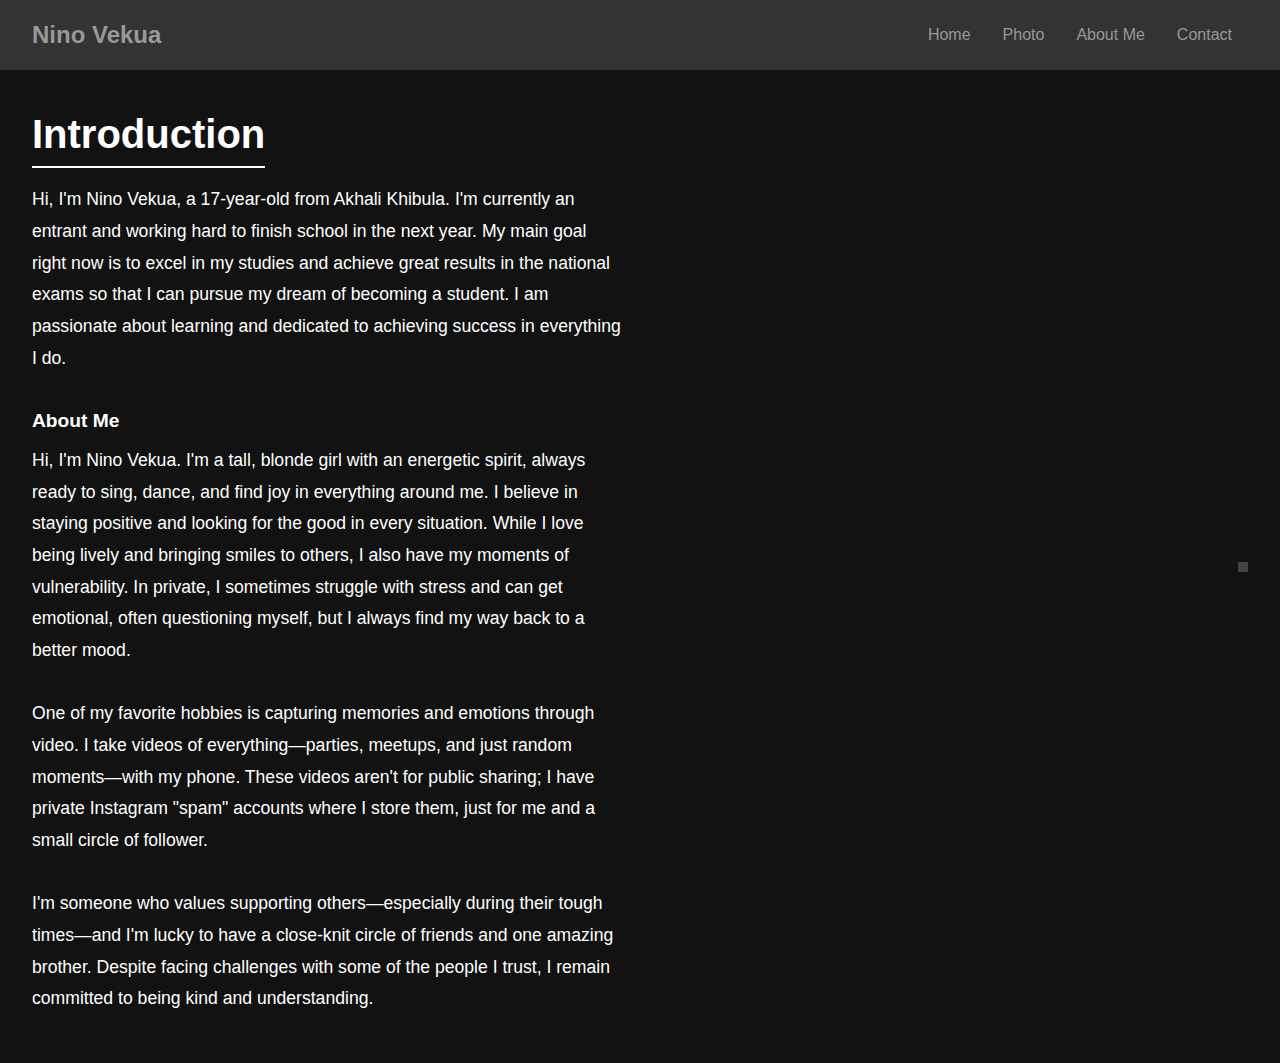
==== about.html @ 5b5ff113 "Add files via upload" ====
<!DOCTYPE html>
<html lang="en">
<head>
    <meta charset="UTF-8">
    <meta name="viewport" content="width=device-width, initial-scale=1.0">
    <title>About Me</title>
    <link rel="stylesheet" href="./about.css">
    <link rel="stylesheet" href="./photos/">
</head>
<body>


    <header>
        <div class="header-title">Nino Vekua</div>
        <nav>
            <ul>
                <li><a href="./index.html">Home</a></li>
                <li><a href="./photo.html">Photo</a></li>
                <li><a href="./about.html">About Me</a></li>
                <li><a href="./contact.html">Contact</a></li>
            </ul>
            <div class="menu-icon">☰</div>
        </nav>
    </header>

    <main>
        <section class="introduction">
            <div class="text-content">
                <h1>Introduction</h1>
                <p>Hi, I'm Nino Vekua, a 17-year-old from Akhali Khibula. I'm currently an entrant and working hard to
                     finish school in the next year. My main goal right now is to excel in my studies and achieve great 
                     results in the national exams so that I can pursue my dream of becoming a student. I am passionate
                     about learning and dedicated to achieving success in everything I do.</p>
                <div class="info-boxes">
                    <div>
                        <h2>About Me</h2>
                        <p>Hi, I'm Nino Vekua. I'm a tall, blonde girl with an energetic spirit, always ready to sing, dance, and find
                            joy in everything around me. I believe in staying positive and looking for the good in every situation.
                            While I love being lively and bringing smiles to others, I also have my moments of vulnerability. In
                            private, I sometimes struggle with stress and can get emotional, often questioning myself, but I always
                            find my way back to a better mood. <br>
                            <br>
                            One of my favorite hobbies is capturing memories and emotions through video. I take videos of
                            everything—parties, meetups, and just random moments—with my phone. These videos aren't for 
                            public sharing; I have private Instagram "spam" accounts where I store them, just for me and a small 
                            circle of follower. <br>
                            <br>
                            I'm someone who values supporting others—especially during their tough times—and I'm lucky to 
                            have a close-knit circle of friends and one amazing brother. Despite facing challenges with some of 
                            the people I trust, I remain committed to being kind and understanding.</p>
                    </div>
                </div>
            </div>
            <div class="image-content">
                <img src="./photos/472914928_1836471460440356_1441881087902243825_n.jpg" alt="">
            </div>
        </section>

    </main>
    
    <script src="./script.js"></script>
</body>
</html>
---- about.css ----
* {
    margin: 0;
    padding: 0;
    box-sizing: border-box;
}

body {
    font-family: Arial, sans-serif;
    background-color: #121212;
    color: #ffffff;
    line-height: 1.6;
}

header {
    display: flex;
    justify-content: space-between;
    align-items: center;
    padding: 1rem 2rem;
    background-color: #333;
}

.header-title {
    font-size: 1.5rem;
    font-weight: bold;
    color: #999999;
}

nav ul {
    display: flex;
    list-style: none;
}

nav ul li {
    margin: 0 1rem;
}

nav ul li a {
    color: #999999;
    text-decoration: none;
}

nav ul li a:hover {
    color: #f39c12;
}

.menu-icon {
    display: none;
    font-size: 1.5rem;
    cursor: pointer;
}

.introduction {
    display: flex;
    align-items: center;
    justify-content: space-between;
    padding: 2rem;
}

.text-content {
    flex: 1;
    padding-right: 2rem;
}

.text-content h1 {
    font-size: 2.5rem;
    margin-bottom: 1rem;
    border-bottom: 2px solid #fff;
    display: inline-block;
}

.info-boxes {
    display: flex;
    margin-top: 2rem;
}

.info-boxes > div {
    flex: 1;
    margin-right: 1rem;
}

.info-boxes > div:last-child {
    margin-right: 0;
}

.info-boxes h2 {
    font-size: 1.2rem;
    margin-bottom: 0.5rem;
}

.image-content {
    flex: 1;
    text-align: right;
}

.image-content img {
    width: 100%;
    height: auto;
    border: 5px solid #444;
}

@media (max-width: 768px) {
    .introduction {
        flex-direction: column;
        text-align: center;
    }

    .text-content {
        padding-right: 0;
        margin-bottom: 2rem;
    }

    .image-content {
        text-align: center;
    }

    .menu-icon {
        display: block;
    }

    nav ul {
        display: none;
        flex-direction: column;
        align-items: center;
        width: 100%;
        background-color: #333;
        position: absolute;
        top: 60px;
        left: 0;
        padding: 1rem 0;
    }

    nav ul.active {
        display: flex;
    }

    nav ul li {
        margin: 1rem 0;
    }
}

p {
    font-size: 1.1rem;
    line-height: 1.8;
    margin-bottom: 1rem;
}
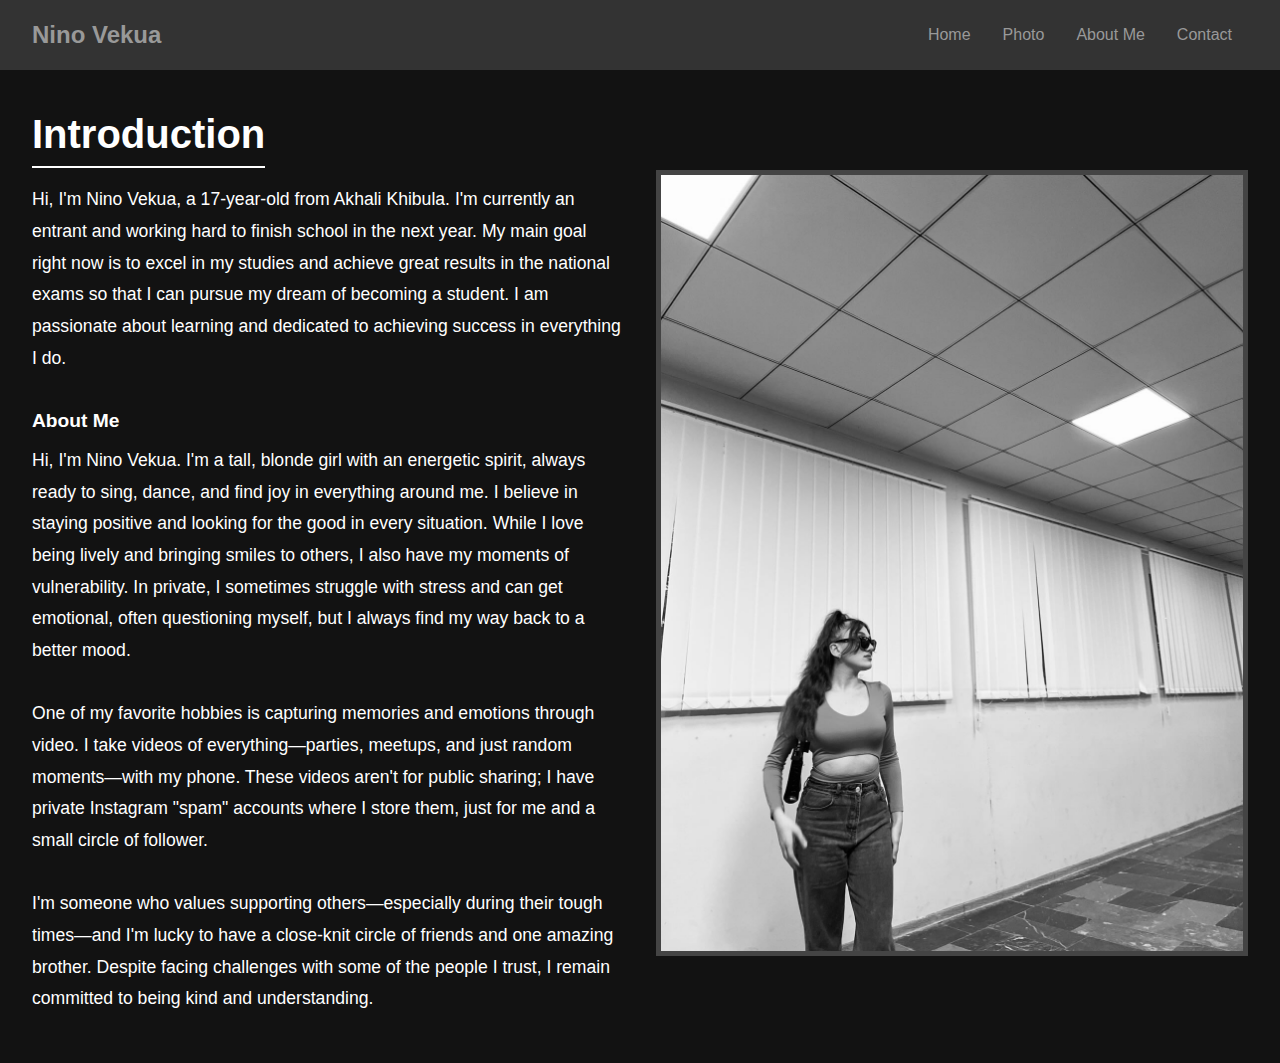
==== commit 87f73cf6: "about.html" ====
--- a/about.html
+++ b/about.html
@@ -52,7 +52,7 @@
                 </div>
             </div>
             <div class="image-content">
-                <img src="./photos/472914928_1836471460440356_1441881087902243825_n.jpg" alt="">
+                <img src="./472914928_1836471460440356_1441881087902243825_n.jpg" alt="">
             </div>
         </section>
 
